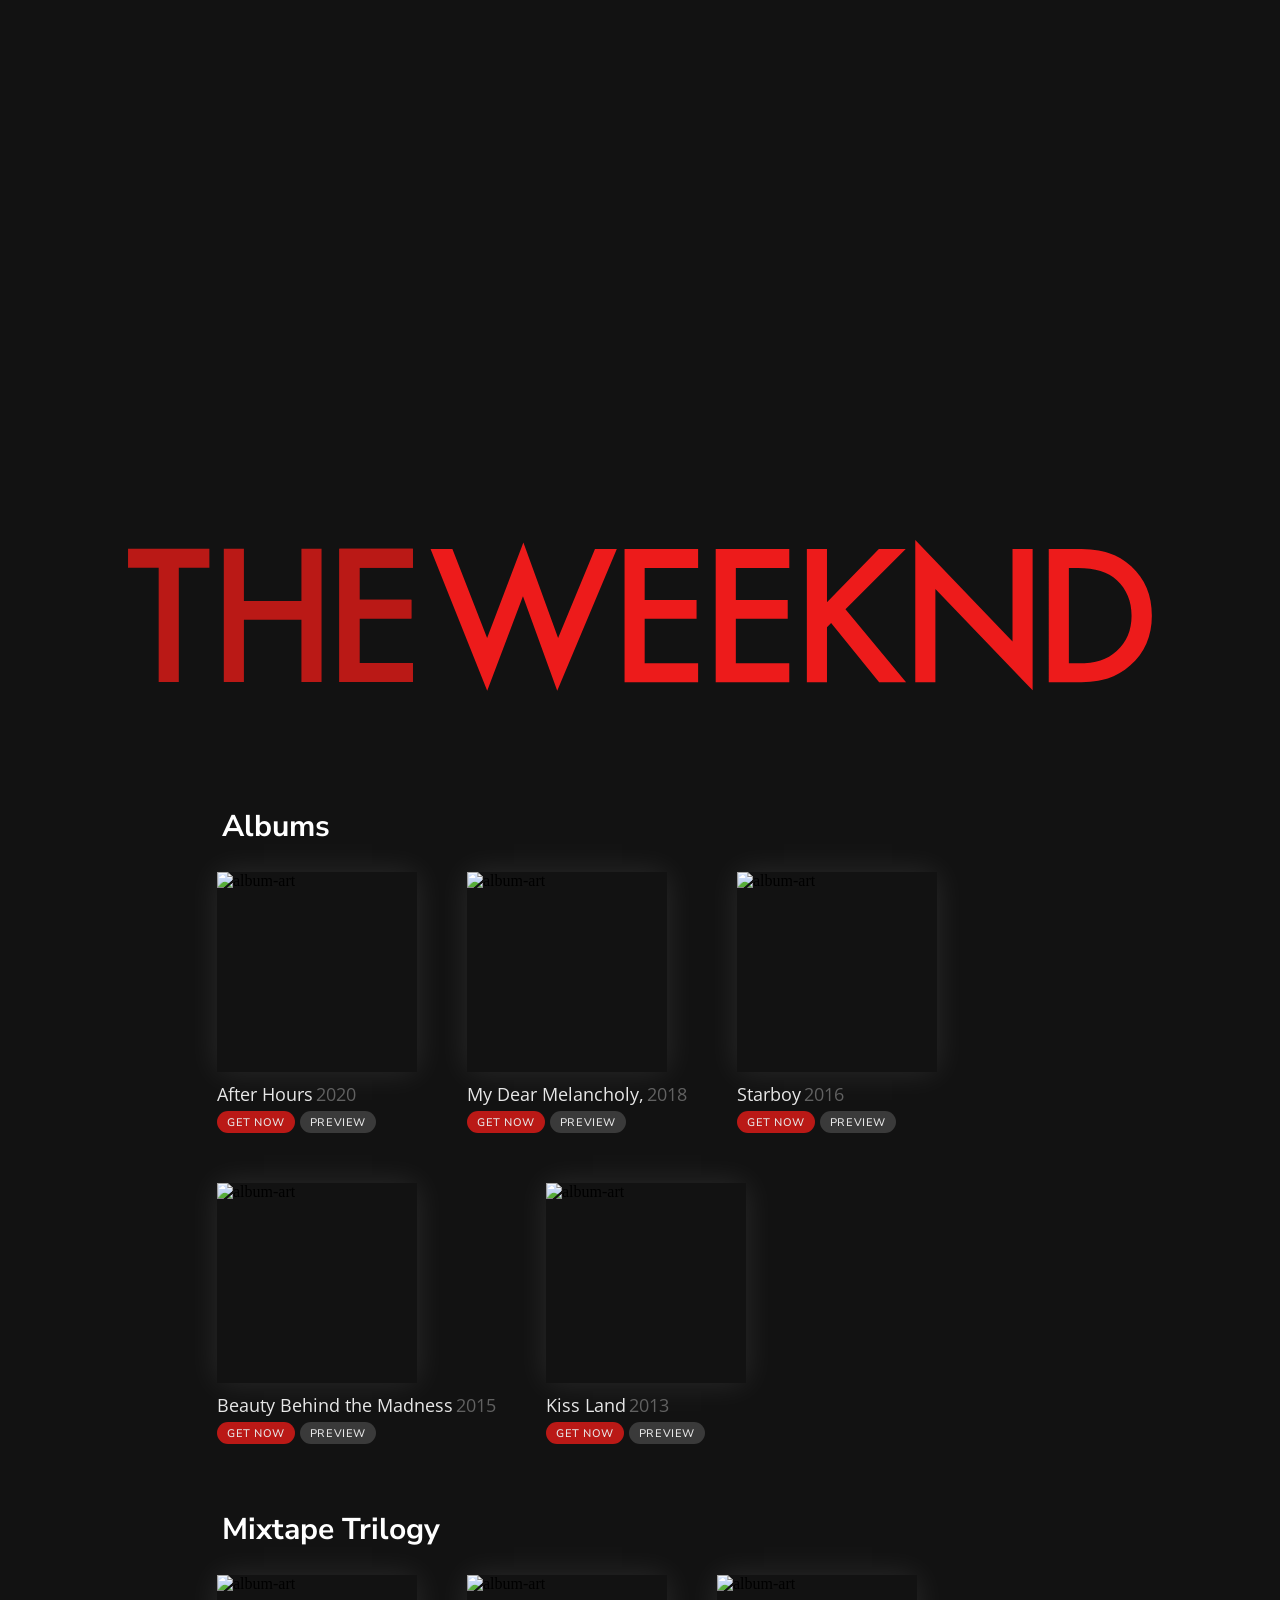
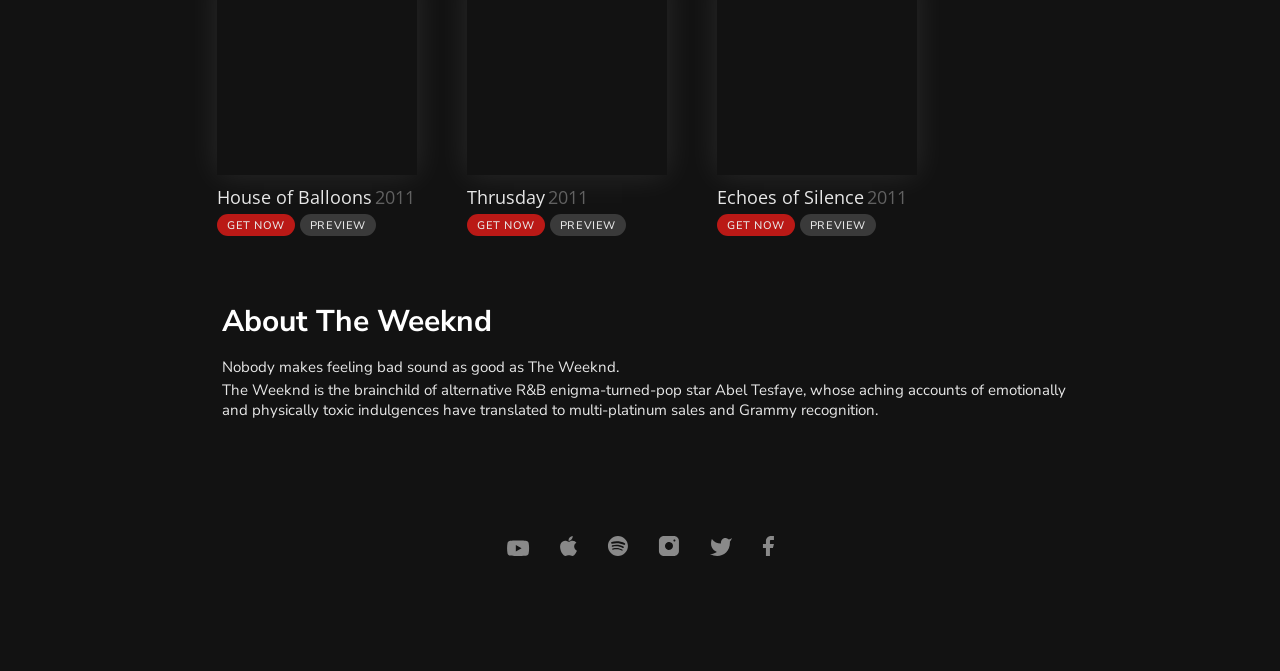
==== index.html @ b56576e0 "ok" ====
<!DOCTYPE html>
<html lang="en" dir="ltr">

  <head>
    <meta charset="utf-8">
    <meta name="viewport" content="width=device-width, initial-scale=1" />
    <title>The Weeknd</title>
    <link rel="stylesheet" href="https://joshuamv.github.io/theweeknd/css/master.css">
    <script type="text/javascript" src="https://joshuamv.github.io/theweeknd/script.js"></script>
    <!-- <link rel="stylesheet" href="file:///Users/Joshua/Documents/Shenkar/Year%201/Semester%20B/Code/shenkar-projects/css/master.css"> -->
    <link href="https://fonts.googleapis.com/css?family=Nunito+Sans&display=swap" rel="stylesheet">
    <link href="https://fonts.googleapis.com/css2?family=Open+Sans+Condensed:wght@300&display=swap" rel="stylesheet">
    <link rel='icon' href='favicon.ico' type='image/x-icon'/ >
  </head>
  <body>

    <!-- MUSIC PLAYER BAR -->

    <div id="music-player">
      <div id="music-controls">
        <a id="play-button" onclick="playMusic()" class="player-item">
          <img class="player-icon" src="img/play.svg" alt="play-button">
        </a>
        <a id="pause-button" onclick="pauseMusic()" class="player-item">
          <img class="player-icon" src="img/pause.svg" alt="pause-button">
        </a>
        <div id="now-playing" class="player-item">
          <p id=song-name>Song Name</p><p id=album-name>Album Name</p>
        </div>
      </div>

      <a id="close-button" onclick="closeMusic()" class="player-item">
        <img class="player-icon" src="img/close.svg" alt="close-button">
      </a>

    </div>

    <!-- HEADER -->

    <header>

      <div class='embed-container'>
        <iframe src="https://www.youtube.com/embed/4NRXx6U8ABQ?controls=0;modestbranding=1;autohide=1;autoplay=1;mute=1;start=20;disablekb=1;iv_load_policy=3;playsinline=1;loop=1;playlist=4NRXx6U8ABQ" frameborder='0' allowfullscreen></iframe>
      </div>

      <div class="hero-text">
        <div class="title-div">
          <img class="album-img" src="img/title.svg" alt="title-img">
        </div>
      </div>
    </header>

    <!-- CONTENT -->

    <div class="content">

      <div class="page-section">
        <h2>Albums</h2>
        <div class="album-car">

          <div class="album">
            <div class="album-art">
              <img class="album-img" src="https://upload.wikimedia.org/wikipedia/en/c/c1/The_Weeknd_-_After_Hours.png" alt="album-art">
              <div class="album-controls">

              </div>
            </div>

            <div class="album-title">
              <h3 id="after-hours-name">After Hours</h3>
              <h3 class="secondary">2020</h3>
            </div>

            <div class="button-div">
              <a class="button" target="_blank" rel="noopener noreferrer" href="https://album.link/il/i/1499378108">GET NOW</a>
              <a id="after-hours" onclick="playAfterHours(afterHours)" class="secondary-button last-button button">PREVIEW</a>
            </div>
          </div>

          <div class="album">
            <div class="album-art">
              <img class="album-img" src="https://upload.wikimedia.org/wikipedia/en/4/4d/MyDearMelancholy_-_album_by_The_Weeknd.jpg" alt="album-art">
              <div class="album-controls">

              </div>
            </div>

            <div class="album-title">
              <h3 id="melancholy-name">My Dear Melancholy,</h3>
              <h3 class="secondary">2018</h3>
            </div>

            <div class="button-div">
              <a class="button" target="_blank" rel="noopener noreferrer" href="https://album.link/il/i/1363309866">GET NOW</a>
              <a id="melancholy" onclick="playMelancholy(melancholy)" class="secondary-button last-button button">PREVIEW</a>
            </div>
          </div>

          <div class="album">
            <div class="album-art">
              <img class="album-img" src="https://upload.wikimedia.org/wikipedia/en/3/39/The_Weeknd_-_Starboy.png" alt="album-art">
              <div class="album-controls">

              </div>
            </div>

            <div class="album-title">
              <h3 id="starboy-name">Starboy</h3>
              <h3 class="secondary">2016</h3>
            </div>

            <div class="button-div">
              <a class="button" target="_blank" rel="noopener noreferrer" href="https://album.link/il/i/1440871397">GET NOW</a>
              <a id="starboy" onclick="playStarboy(starboy)" class="secondary-button last-button button">PREVIEW</a>
            </div>
          </div>

          <div class="album">
            <div class="album-art">
              <img class="album-img" src="https://upload.wikimedia.org/wikipedia/en/b/bd/The_Weeknd_-_Beauty_Behind_the_Madness.png" alt="album-art">
              <div class="album-controls">

              </div>
            </div>

            <div class="album-title">
              <h3 id="beauty-name">Beauty Behind the Madness</h3>
              <h3 class="secondary">2015</h3>
            </div>

            <div class="button-div">
              <a class="button" target="_blank" rel="noopener noreferrer" href="https://album.link/i/1440826239">GET NOW</a>
              <a id="beauty" onclick="previewMusic(beauty)" class="secondary-button last-button button">PREVIEW</a>
            </div>
          </div>

          <div class="album">
            <div class="album-art">
              <img class="album-img" src="https://upload.wikimedia.org/wikipedia/en/e/ed/The_Weeknd_-_Kiss_Land.png" alt="album-art">
              <div class="album-controls">

              </div>
            </div>

            <div class="album-title">
              <h3 id="kiss-name">Kiss Land</h3>
              <h3 class="secondary">2013</h3>
            </div>

            <div class="button-div">
              <a class="button" target="_blank" rel="noopener noreferrer" href="https://album.link/il/i/1440860916">GET NOW</a>
              <a id="kiss" onclick="previewMusic(kiss)" class="secondary-button last-button button">PREVIEW</a>
            </div>
          </div>

        </div>
      </div>

      <div class="page-section">
        <h2>Mixtape Trilogy</h2>
        <div class="album-car">

          <div class="album">
            <div class="album-art">
              <img class="album-img" src="https://upload.wikimedia.org/wikipedia/en/8/8a/The_Weeknd_-_House_of_Balloons.png" alt="album-art">
              <div class="album-controls">

              </div>
            </div>

            <div class="album-title">
              <h3 id="balloons-name">House of Balloons</h3>
              <h3 class="secondary">2011</h3>
            </div>

            <div class="button-div">
              <a class="button" target="_blank" rel="noopener noreferrer" href="https://album.link/il/i/1440837364">GET NOW</a>
              <a id="balloons" onclick="previewMusic(balloons)" class="secondary-button last-button button">PREVIEW</a>
            </div>
          </div>

          <div class="album">
            <div class="album-art">
              <img class="album-img" src="https://upload.wikimedia.org/wikipedia/en/d/dd/The_Weeknd_-_Thursday.png" alt="album-art">
              <div class="album-controls">

              </div>
            </div>

            <div class="album-title">
              <h3 id="thrusday-name">Thrusday</h3>
              <h3 class="secondary">2011</h3>
            </div>

            <div class="button-div">
              <a class="button" target="_blank" rel="noopener noreferrer" href="https://album.link/il/i/1440874065">GET NOW</a>
              <a id="thrusday" onclick="previewMusic(thrusday)" class="secondary-button last-button button">PREVIEW</a>
            </div>
          </div>

          <div class="album">
            <div class="album-art">
              <img class="album-img" src="https://upload.wikimedia.org/wikipedia/en/3/34/The_Weeknd_-_Echoes_of_Silence.png" alt="album-art">
              <div class="album-controls">

              </div>
            </div>

            <div class="album-title">
              <h3 id="echoes-name">Echoes of Silence</h3>
              <h3 class="secondary">2011</h3>
            </div>

            <div class="button-div">
              <a class="button" target="_blank" rel="noopener noreferrer" href="https://album.link/il/i/1445890212">GET NOW</a>
              <a id="echoes" onclick="previewMusic(echoes)" class="secondary-button last-button button">PREVIEW</a>
            </div>
          </div>

        </div>
      </div>

    </div>

    <!-- FOOTER -->

    <footer>
      <div class="page-section">
        <h2>About The Weeknd</h2>
        <h4>Nobody makes feeling bad sound as good as The Weeknd.</h4>
        <p>The Weeknd is the brainchild of alternative R&B enigma-turned-pop star Abel Tesfaye,
          whose aching accounts of emotionally and physically toxic indulgences have translated
          to multi-platinum sales and Grammy recognition.</p>
      </div>

      <div class="social-bar">
        <a class="social-icon-div" target="_blank" rel="noopener noreferrer" href="https://www.youtube.com/channel/UC0WP5P-ufpRfjbNrmOWwLBQ">
          <img class="social-icon" src="img/youtube.svg" alt="youtube-icon">
        </a>
        <a class="social-icon-div" target="_blank" rel="noopener noreferrer" href="https://music.apple.com/us/artist/the-weeknd/479756766">
          <img class="social-icon" src="img/apple.svg" alt="apple-icon">
        </a>
        <a class="social-icon-div" target="_blank" rel="noopener noreferrer" href="https://open.spotify.com/artist/1Xyo4u8uXC1ZmMpatF05PJ">
          <img class="social-icon" src="img/spotify.svg" alt="spotify-icon">
        </a>
        <a class="social-icon-div" target="_blank" rel="noopener noreferrer" href="https://www.instagram.com/theweeknd/">
          <img class="social-icon" src="img/instagram.svg" alt="instagram-icon">
        </a>
        <a class="social-icon-div" target="_blank" rel="noopener noreferrer" href="https://twitter.com/theweeknd/">
          <img class="social-icon" src="img/twitter.svg" alt="twitter-icon">
        </a>
        <a class="social-icon-div" target="_blank" rel="noopener noreferrer" href="https://www.facebook.com/theweeknd/">
          <img class="social-icon" src="img/facebook.svg" alt="facebook-icon">
        </a>
      </div>

    </footer>
  </body>
</html>
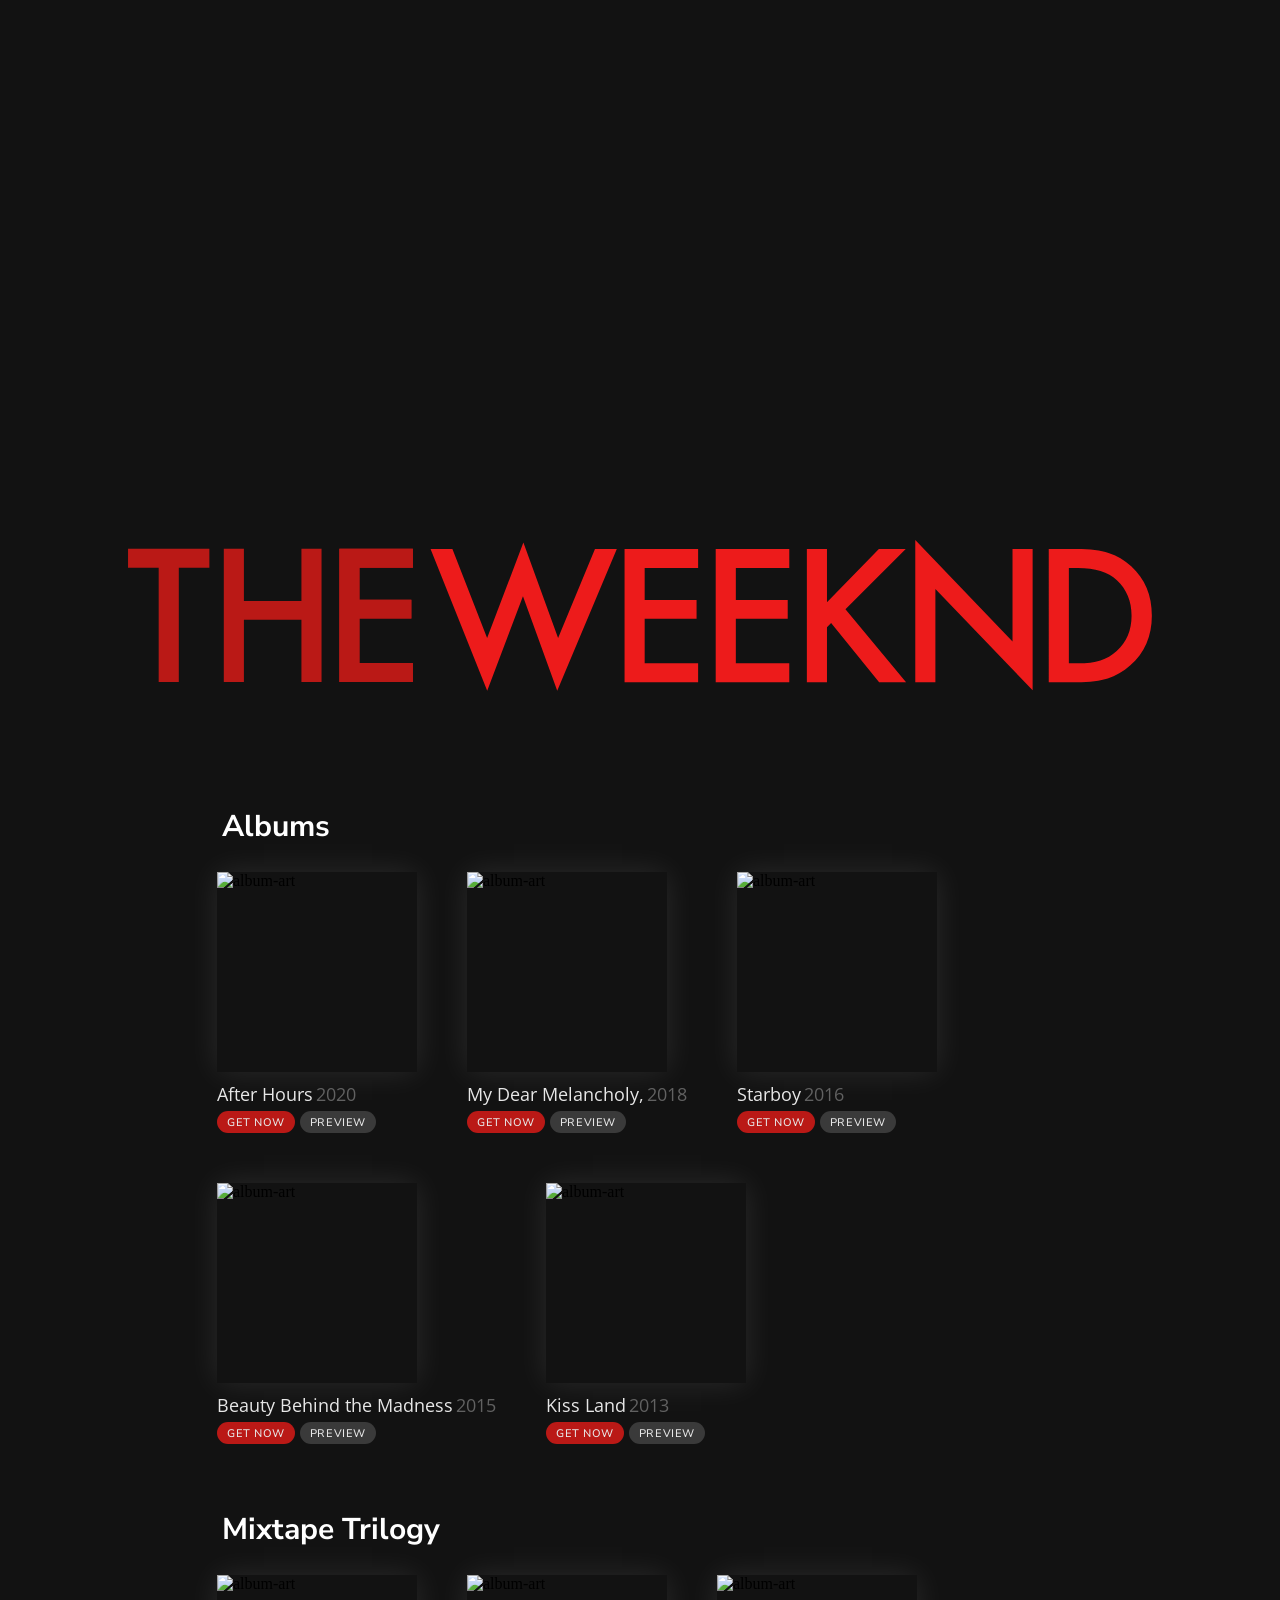
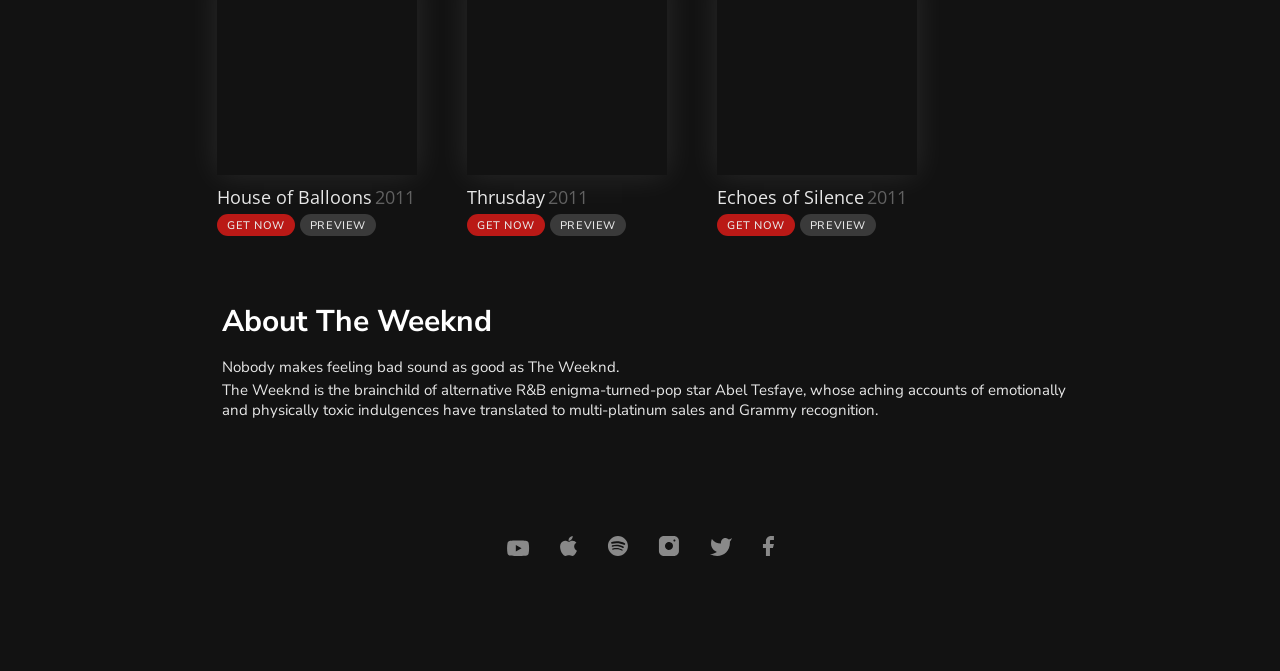
==== commit e2ef6bdb: "ij" ====
--- a/index.html
+++ b/index.html
@@ -28,7 +28,6 @@
           <p id=song-name>Song Name</p><p id=album-name>Album Name</p>
         </div>
       </div>
-
       <a id="close-button" onclick="closeMusic()" class="player-item">
         <img class="player-icon" src="img/close.svg" alt="close-button">
       </a>
@@ -130,7 +129,7 @@
 
             <div class="button-div">
               <a class="button" target="_blank" rel="noopener noreferrer" href="https://album.link/i/1440826239">GET NOW</a>
-              <a id="beauty" onclick="previewMusic(beauty)" class="secondary-button last-button button">PREVIEW</a>
+              <a id="beauty" onclick="playBeauty(beauty)" class="secondary-button last-button button">PREVIEW</a>
             </div>
           </div>
 
@@ -149,7 +148,7 @@
 
             <div class="button-div">
               <a class="button" target="_blank" rel="noopener noreferrer" href="https://album.link/il/i/1440860916">GET NOW</a>
-              <a id="kiss" onclick="previewMusic(kiss)" class="secondary-button last-button button">PREVIEW</a>
+              <a id="kiss" onclick="playKiss(kiss)" class="secondary-button last-button button">PREVIEW</a>
             </div>
           </div>
 
@@ -175,7 +174,7 @@
 
             <div class="button-div">
               <a class="button" target="_blank" rel="noopener noreferrer" href="https://album.link/il/i/1440837364">GET NOW</a>
-              <a id="balloons" onclick="previewMusic(balloons)" class="secondary-button last-button button">PREVIEW</a>
+              <a id="balloons" onclick="playBalloons(balloons)" class="secondary-button last-button button">PREVIEW</a>
             </div>
           </div>
 
@@ -194,7 +193,7 @@
 
             <div class="button-div">
               <a class="button" target="_blank" rel="noopener noreferrer" href="https://album.link/il/i/1440874065">GET NOW</a>
-              <a id="thrusday" onclick="previewMusic(thrusday)" class="secondary-button last-button button">PREVIEW</a>
+              <a id="thrusday" onclick="playThursday(thrusday)" class="secondary-button last-button button">PREVIEW</a>
             </div>
           </div>
 
@@ -213,7 +212,7 @@
 
             <div class="button-div">
               <a class="button" target="_blank" rel="noopener noreferrer" href="https://album.link/il/i/1445890212">GET NOW</a>
-              <a id="echoes" onclick="previewMusic(echoes)" class="secondary-button last-button button">PREVIEW</a>
+              <a id="echoes" onclick="playEchoes(echoes)" class="secondary-button last-button button">PREVIEW</a>
             </div>
           </div>
 
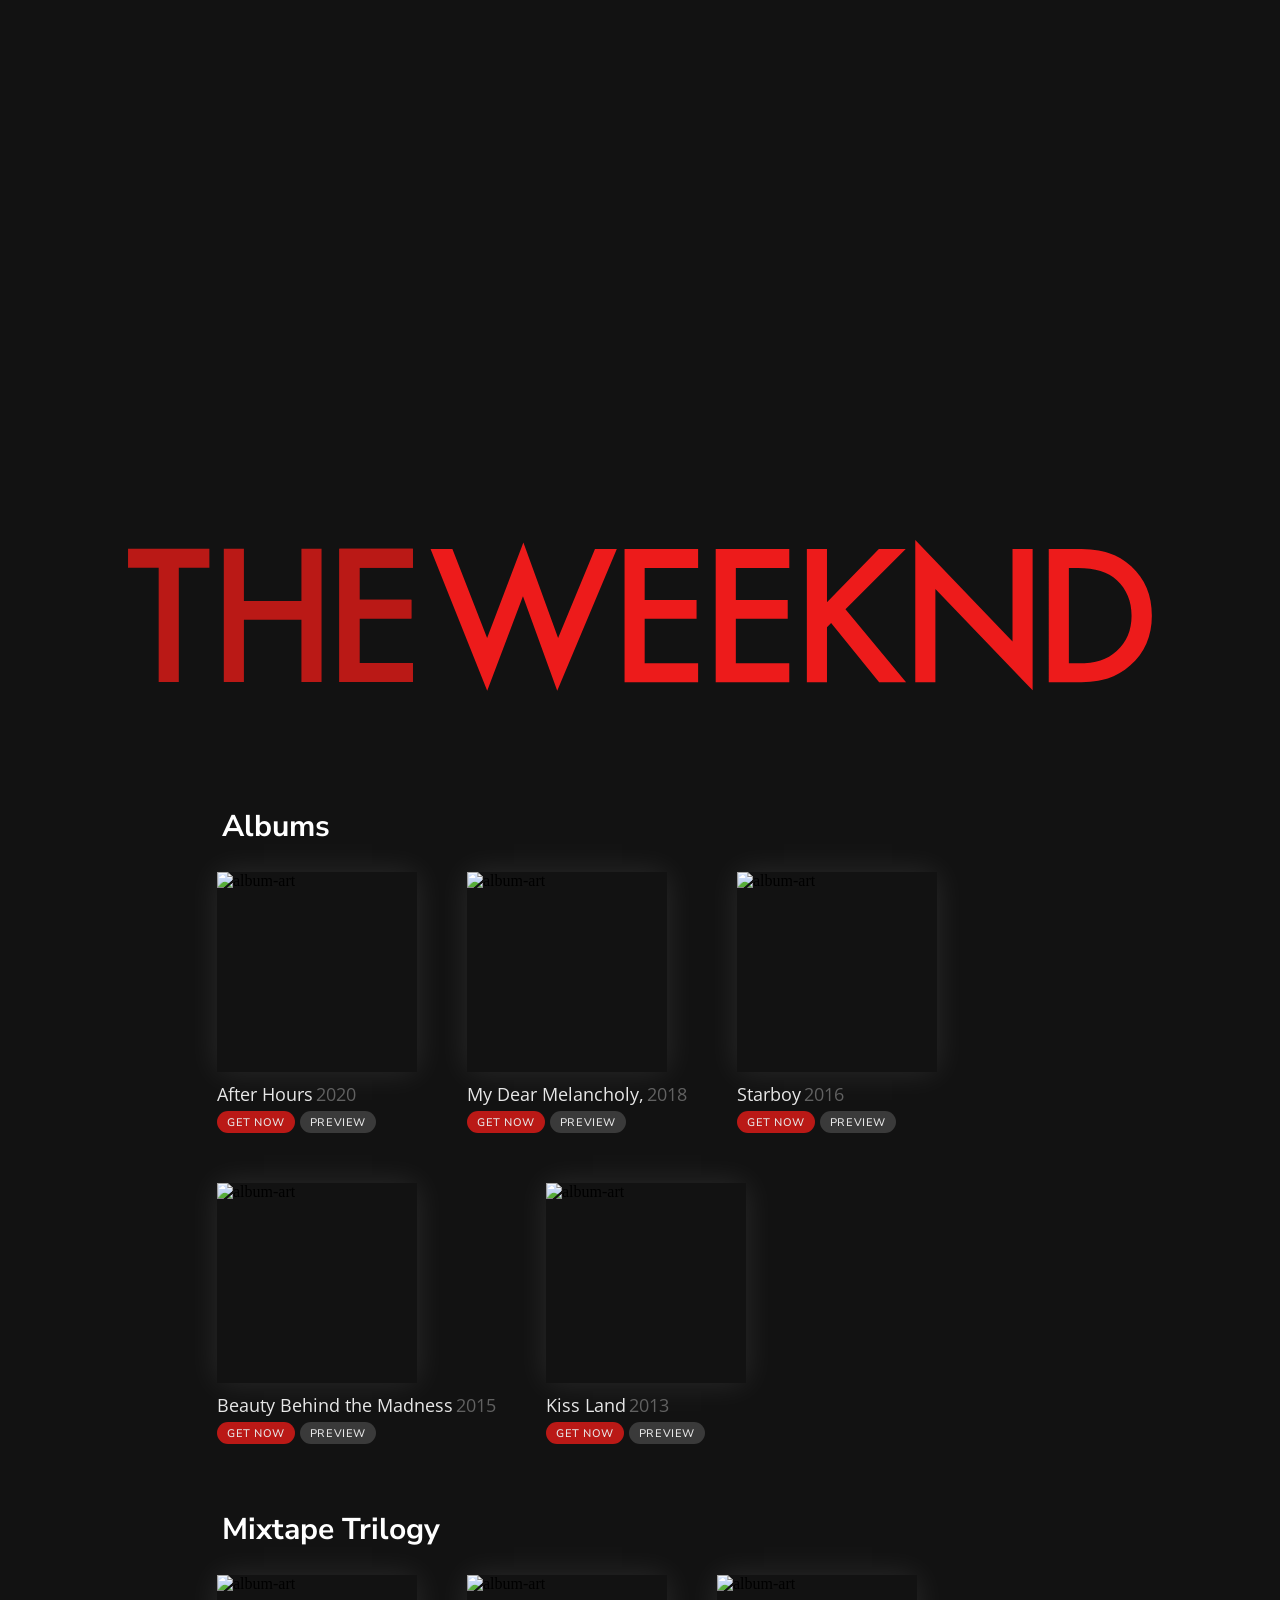
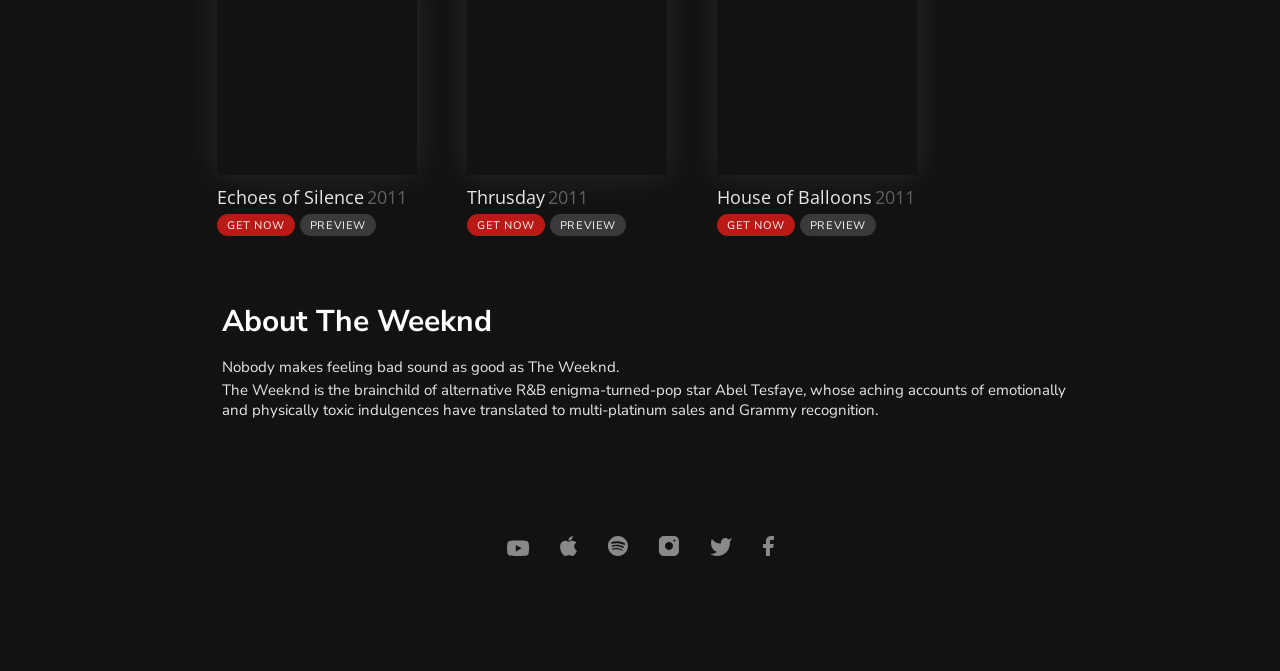
==== commit a582187d: "ok" ====
--- a/index.html
+++ b/index.html
@@ -161,6 +161,44 @@
 
           <div class="album">
             <div class="album-art">
+              <img class="album-img" src="https://upload.wikimedia.org/wikipedia/en/3/34/The_Weeknd_-_Echoes_of_Silence.png" alt="album-art">
+              <div class="album-controls">
+
+              </div>
+            </div>
+
+            <div class="album-title">
+              <h3 id="echoes-name">Echoes of Silence</h3>
+              <h3 class="secondary">2011</h3>
+            </div>
+
+            <div class="button-div">
+              <a class="button" target="_blank" rel="noopener noreferrer" href="https://album.link/il/i/1445890212">GET NOW</a>
+              <a id="echoes" onclick="playEchoes(echoes)" class="secondary-button last-button button">PREVIEW</a>
+            </div>
+          </div>
+
+          <div class="album">
+            <div class="album-art">
+              <img class="album-img" src="https://upload.wikimedia.org/wikipedia/en/d/dd/The_Weeknd_-_Thursday.png" alt="album-art">
+              <div class="album-controls">
+
+              </div>
+            </div>
+
+            <div class="album-title">
+              <h3 id="thrusday-name">Thrusday</h3>
+              <h3 class="secondary">2011</h3>
+            </div>
+
+            <div class="button-div">
+              <a class="button" target="_blank" rel="noopener noreferrer" href="https://album.link/il/i/1440874065">GET NOW</a>
+              <a id="thrusday" onclick="playThursday(thrusday)" class="secondary-button last-button button">PREVIEW</a>
+            </div>
+          </div>
+
+          <div class="album">
+            <div class="album-art">
               <img class="album-img" src="https://upload.wikimedia.org/wikipedia/en/8/8a/The_Weeknd_-_House_of_Balloons.png" alt="album-art">
               <div class="album-controls">
 
@@ -175,44 +213,6 @@
             <div class="button-div">
               <a class="button" target="_blank" rel="noopener noreferrer" href="https://album.link/il/i/1440837364">GET NOW</a>
               <a id="balloons" onclick="playBalloons(balloons)" class="secondary-button last-button button">PREVIEW</a>
-            </div>
-          </div>
-
-          <div class="album">
-            <div class="album-art">
-              <img class="album-img" src="https://upload.wikimedia.org/wikipedia/en/d/dd/The_Weeknd_-_Thursday.png" alt="album-art">
-              <div class="album-controls">
-
-              </div>
-            </div>
-
-            <div class="album-title">
-              <h3 id="thrusday-name">Thrusday</h3>
-              <h3 class="secondary">2011</h3>
-            </div>
-
-            <div class="button-div">
-              <a class="button" target="_blank" rel="noopener noreferrer" href="https://album.link/il/i/1440874065">GET NOW</a>
-              <a id="thrusday" onclick="playThursday(thrusday)" class="secondary-button last-button button">PREVIEW</a>
-            </div>
-          </div>
-
-          <div class="album">
-            <div class="album-art">
-              <img class="album-img" src="https://upload.wikimedia.org/wikipedia/en/3/34/The_Weeknd_-_Echoes_of_Silence.png" alt="album-art">
-              <div class="album-controls">
-
-              </div>
-            </div>
-
-            <div class="album-title">
-              <h3 id="echoes-name">Echoes of Silence</h3>
-              <h3 class="secondary">2011</h3>
-            </div>
-
-            <div class="button-div">
-              <a class="button" target="_blank" rel="noopener noreferrer" href="https://album.link/il/i/1445890212">GET NOW</a>
-              <a id="echoes" onclick="playEchoes(echoes)" class="secondary-button last-button button">PREVIEW</a>
             </div>
           </div>
 
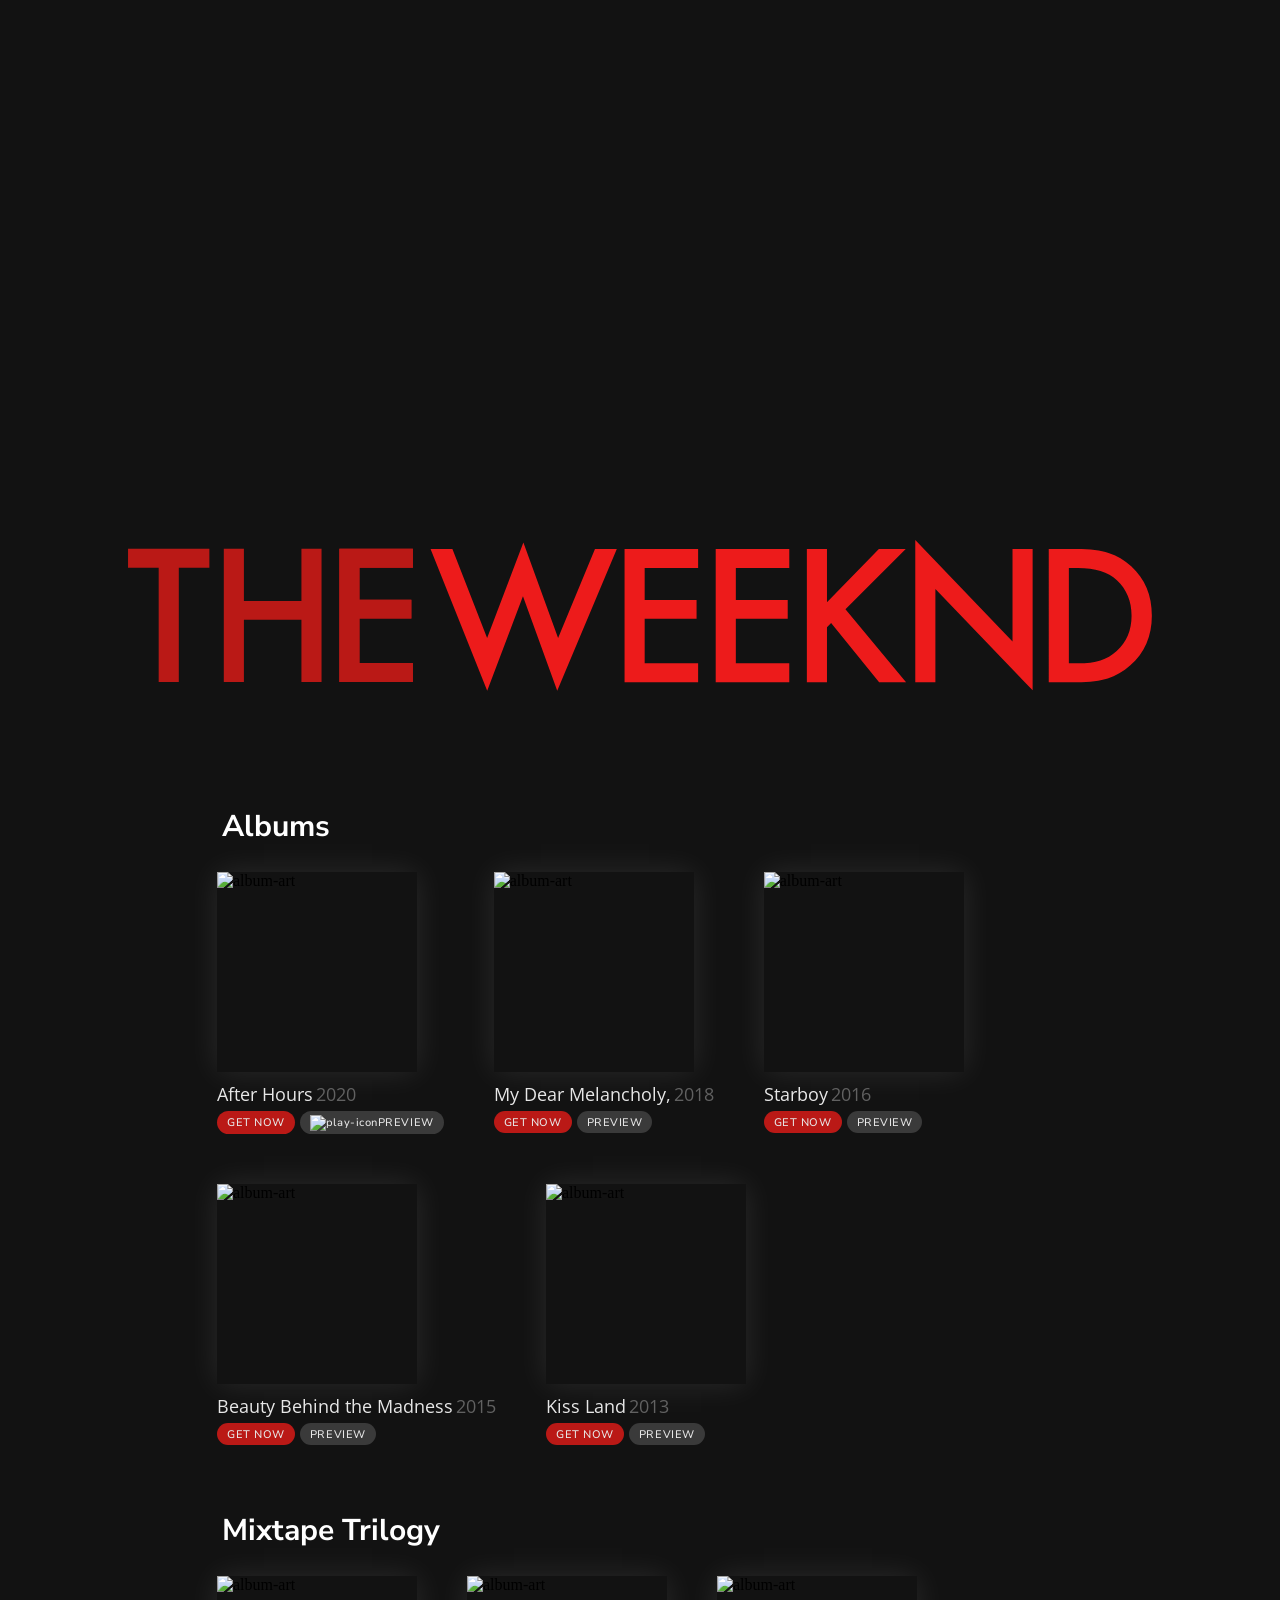
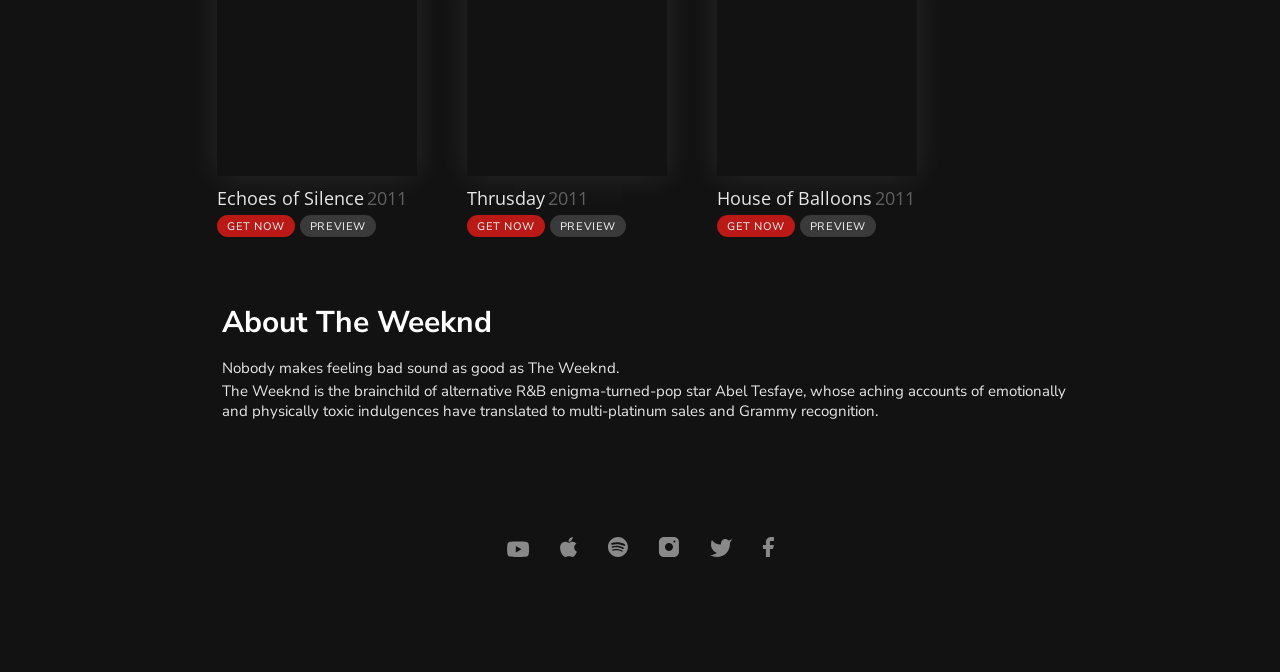
==== commit 5f7b6421: "ok" ====
--- a/index.html
+++ b/index.html
@@ -72,7 +72,9 @@
 
             <div class="button-div">
               <a class="button" target="_blank" rel="noopener noreferrer" href="https://album.link/il/i/1499378108">GET NOW</a>
-              <a id="after-hours" onclick="playAfterHours(afterHours)" class="secondary-button last-button button">PREVIEW</a>
+              <a id="after-hours" onclick="playAfterHours(afterHours)" class="secondary-button last-button button">
+                <img class="play-icon" src="play.svg" alt="play-icon">PREVIEW
+              </a>
             </div>
           </div>
 
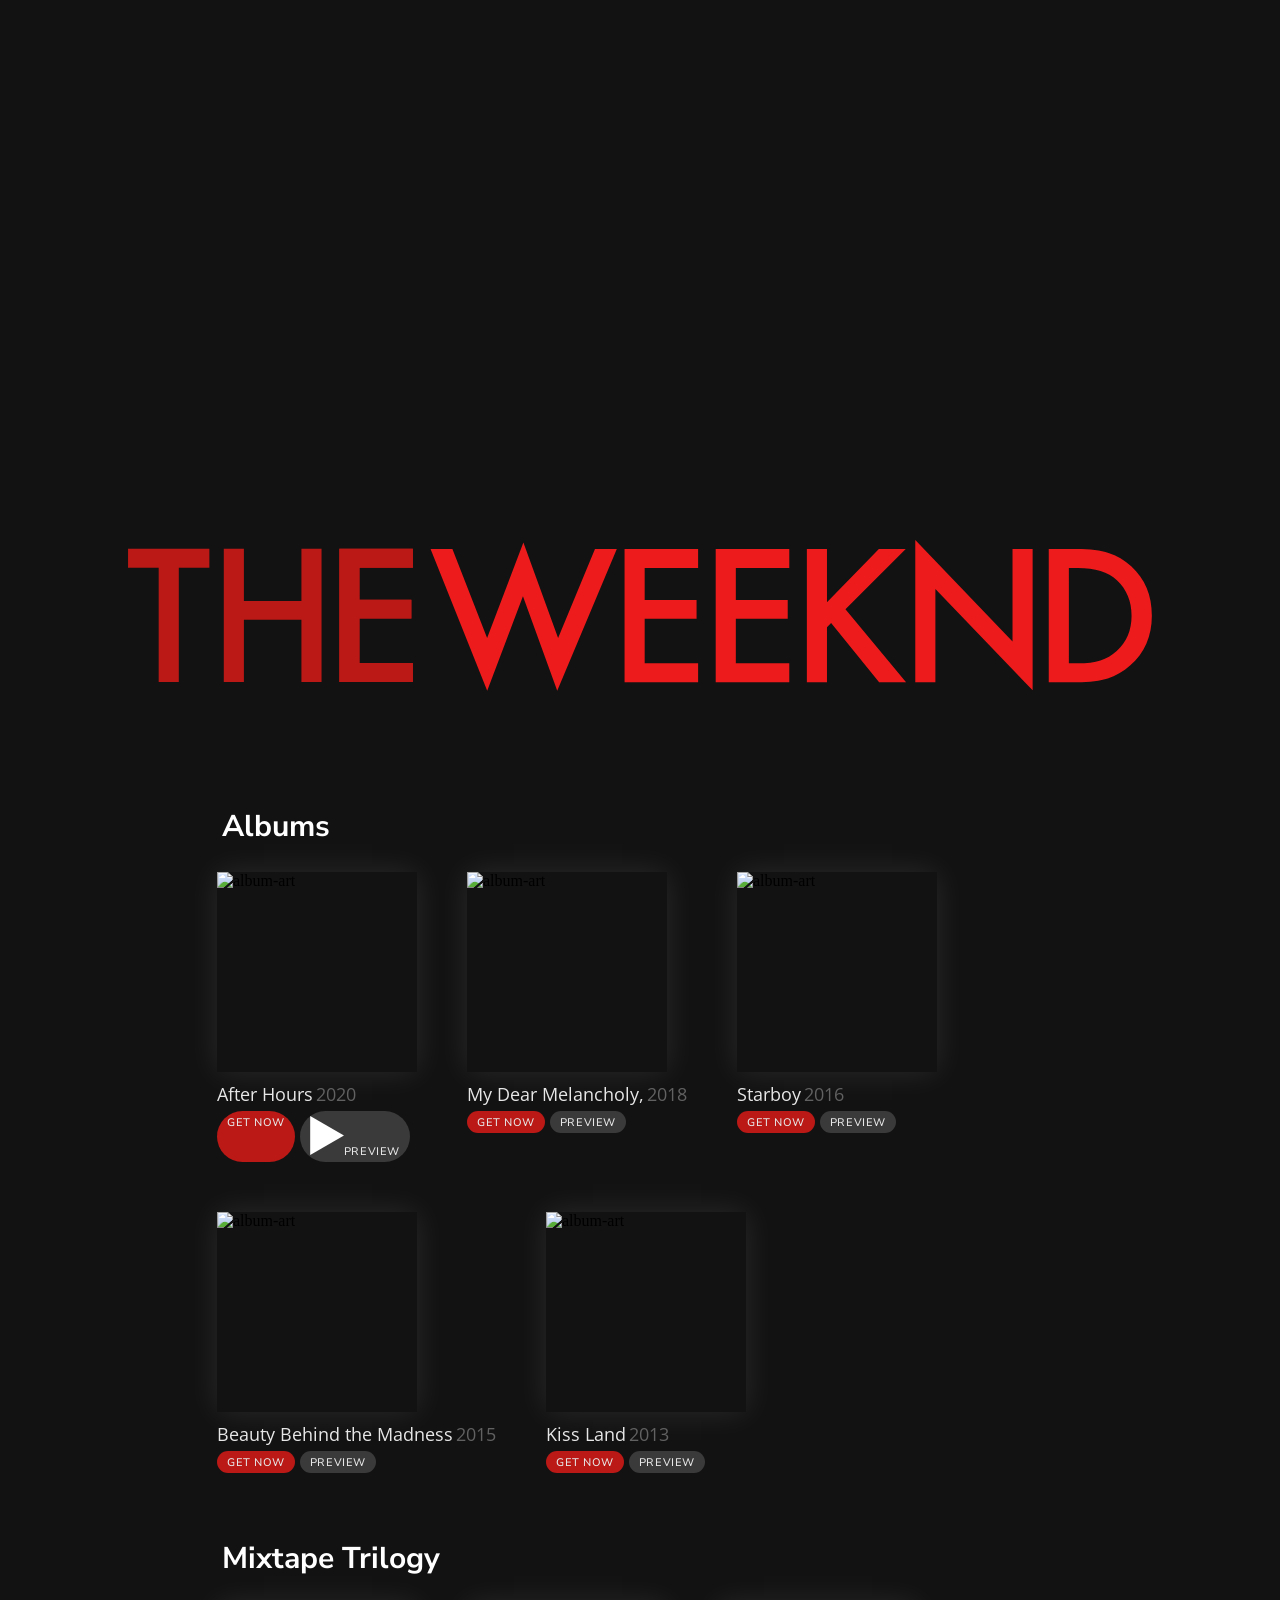
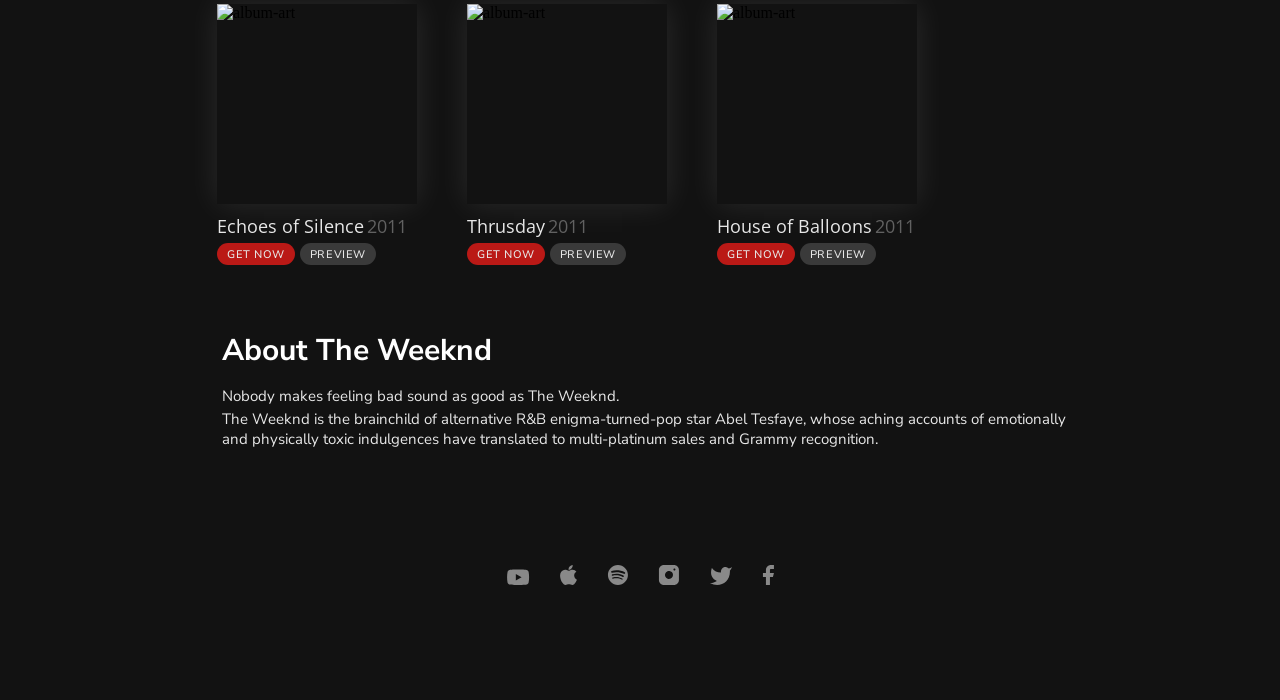
==== commit 6620ade9: "ok" ====
--- a/index.html
+++ b/index.html
@@ -73,7 +73,7 @@
             <div class="button-div">
               <a class="button" target="_blank" rel="noopener noreferrer" href="https://album.link/il/i/1499378108">GET NOW</a>
               <a id="after-hours" onclick="playAfterHours(afterHours)" class="secondary-button last-button button">
-                <img class="play-icon" src="play.svg" alt="play-icon">PREVIEW
+                <img class="play-icon" src="img/play.svg" alt="play-icon">PREVIEW
               </a>
             </div>
           </div>
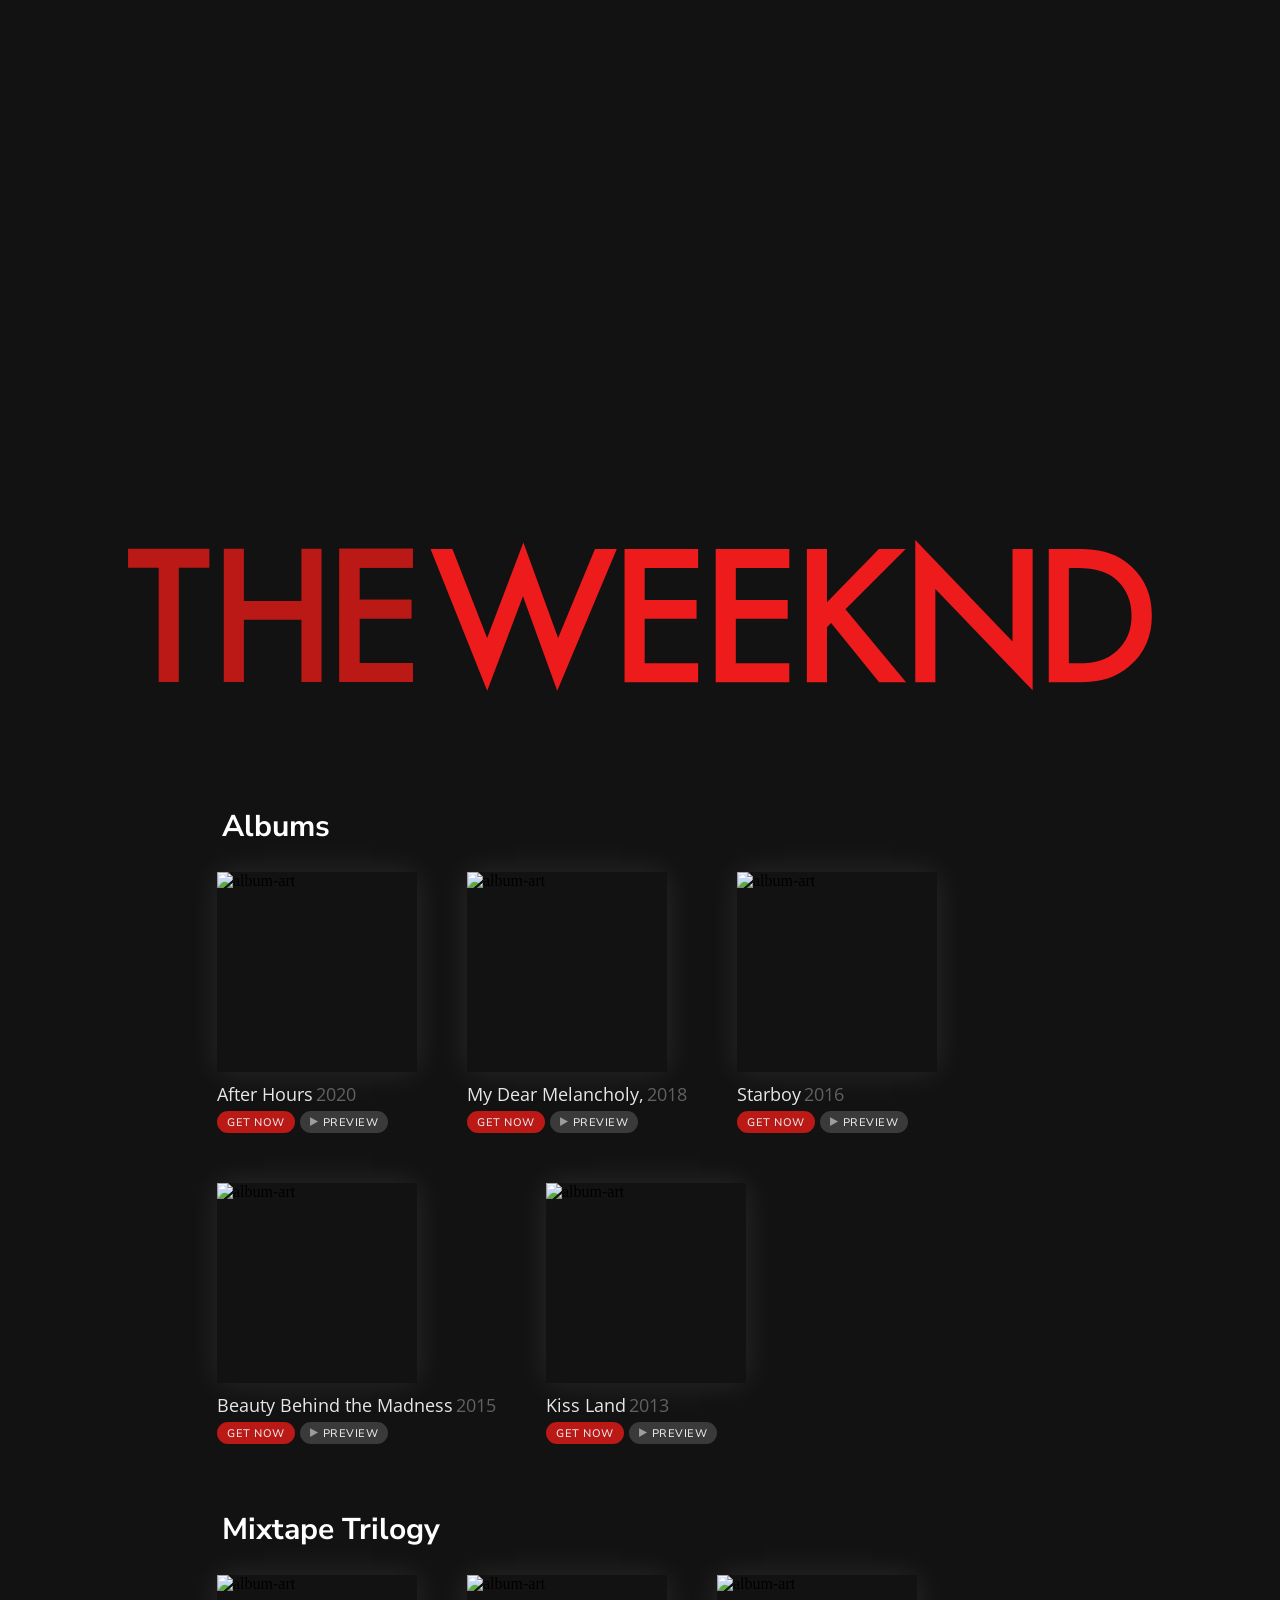
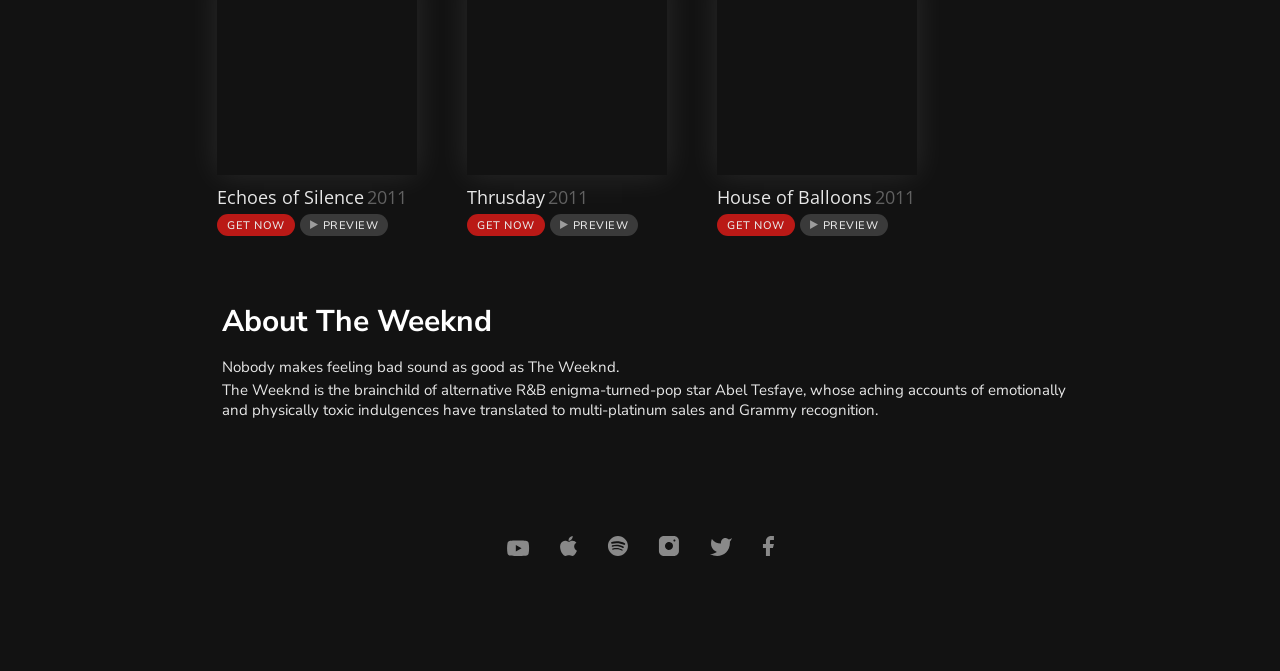
==== commit fd9a27c3: "ok" ====
--- a/index.html
+++ b/index.html
@@ -93,7 +93,9 @@
 
             <div class="button-div">
               <a class="button" target="_blank" rel="noopener noreferrer" href="https://album.link/il/i/1363309866">GET NOW</a>
-              <a id="melancholy" onclick="playMelancholy(melancholy)" class="secondary-button last-button button">PREVIEW</a>
+              <a id="melancholy" onclick="playMelancholy(melancholy)" class="secondary-button last-button button">
+                <img class="play-icon" src="img/play.svg" alt="play-icon">PREVIEW
+              </a>
             </div>
           </div>
 
@@ -112,7 +114,9 @@
 
             <div class="button-div">
               <a class="button" target="_blank" rel="noopener noreferrer" href="https://album.link/il/i/1440871397">GET NOW</a>
-              <a id="starboy" onclick="playStarboy(starboy)" class="secondary-button last-button button">PREVIEW</a>
+              <a id="starboy" onclick="playStarboy(starboy)" class="secondary-button last-button button">
+                <img class="play-icon" src="img/play.svg" alt="play-icon">PREVIEW
+              </a>
             </div>
           </div>
 
@@ -131,7 +135,9 @@
 
             <div class="button-div">
               <a class="button" target="_blank" rel="noopener noreferrer" href="https://album.link/i/1440826239">GET NOW</a>
-              <a id="beauty" onclick="playBeauty(beauty)" class="secondary-button last-button button">PREVIEW</a>
+              <a id="beauty" onclick="playBeauty(beauty)" class="secondary-button last-button button">
+                <img class="play-icon" src="img/play.svg" alt="play-icon">PREVIEW
+              </a>
             </div>
           </div>
 
@@ -150,7 +156,9 @@
 
             <div class="button-div">
               <a class="button" target="_blank" rel="noopener noreferrer" href="https://album.link/il/i/1440860916">GET NOW</a>
-              <a id="kiss" onclick="playKiss(kiss)" class="secondary-button last-button button">PREVIEW</a>
+              <a id="kiss" onclick="playKiss(kiss)" class="secondary-button last-button button">
+                <img class="play-icon" src="img/play.svg" alt="play-icon">PREVIEW
+              </a>
             </div>
           </div>
 
@@ -176,7 +184,9 @@
 
             <div class="button-div">
               <a class="button" target="_blank" rel="noopener noreferrer" href="https://album.link/il/i/1445890212">GET NOW</a>
-              <a id="echoes" onclick="playEchoes(echoes)" class="secondary-button last-button button">PREVIEW</a>
+              <a id="echoes" onclick="playEchoes(echoes)" class="secondary-button last-button button">
+                <img class="play-icon" src="img/play.svg" alt="play-icon">PREVIEW
+              </a>
             </div>
           </div>
 
@@ -195,7 +205,9 @@
 
             <div class="button-div">
               <a class="button" target="_blank" rel="noopener noreferrer" href="https://album.link/il/i/1440874065">GET NOW</a>
-              <a id="thrusday" onclick="playThursday(thrusday)" class="secondary-button last-button button">PREVIEW</a>
+              <a id="thrusday" onclick="playThursday(thrusday)" class="secondary-button last-button button">
+                <img class="play-icon" src="img/play.svg" alt="play-icon">PREVIEW
+              </a>
             </div>
           </div>
 
@@ -214,7 +226,9 @@
 
             <div class="button-div">
               <a class="button" target="_blank" rel="noopener noreferrer" href="https://album.link/il/i/1440837364">GET NOW</a>
-              <a id="balloons" onclick="playBalloons(balloons)" class="secondary-button last-button button">PREVIEW</a>
+              <a id="balloons" onclick="playBalloons(balloons)" class="secondary-button last-button button">
+                <img class="play-icon" src="img/play.svg" alt="play-icon">PREVIEW
+              </a>
             </div>
           </div>
 
